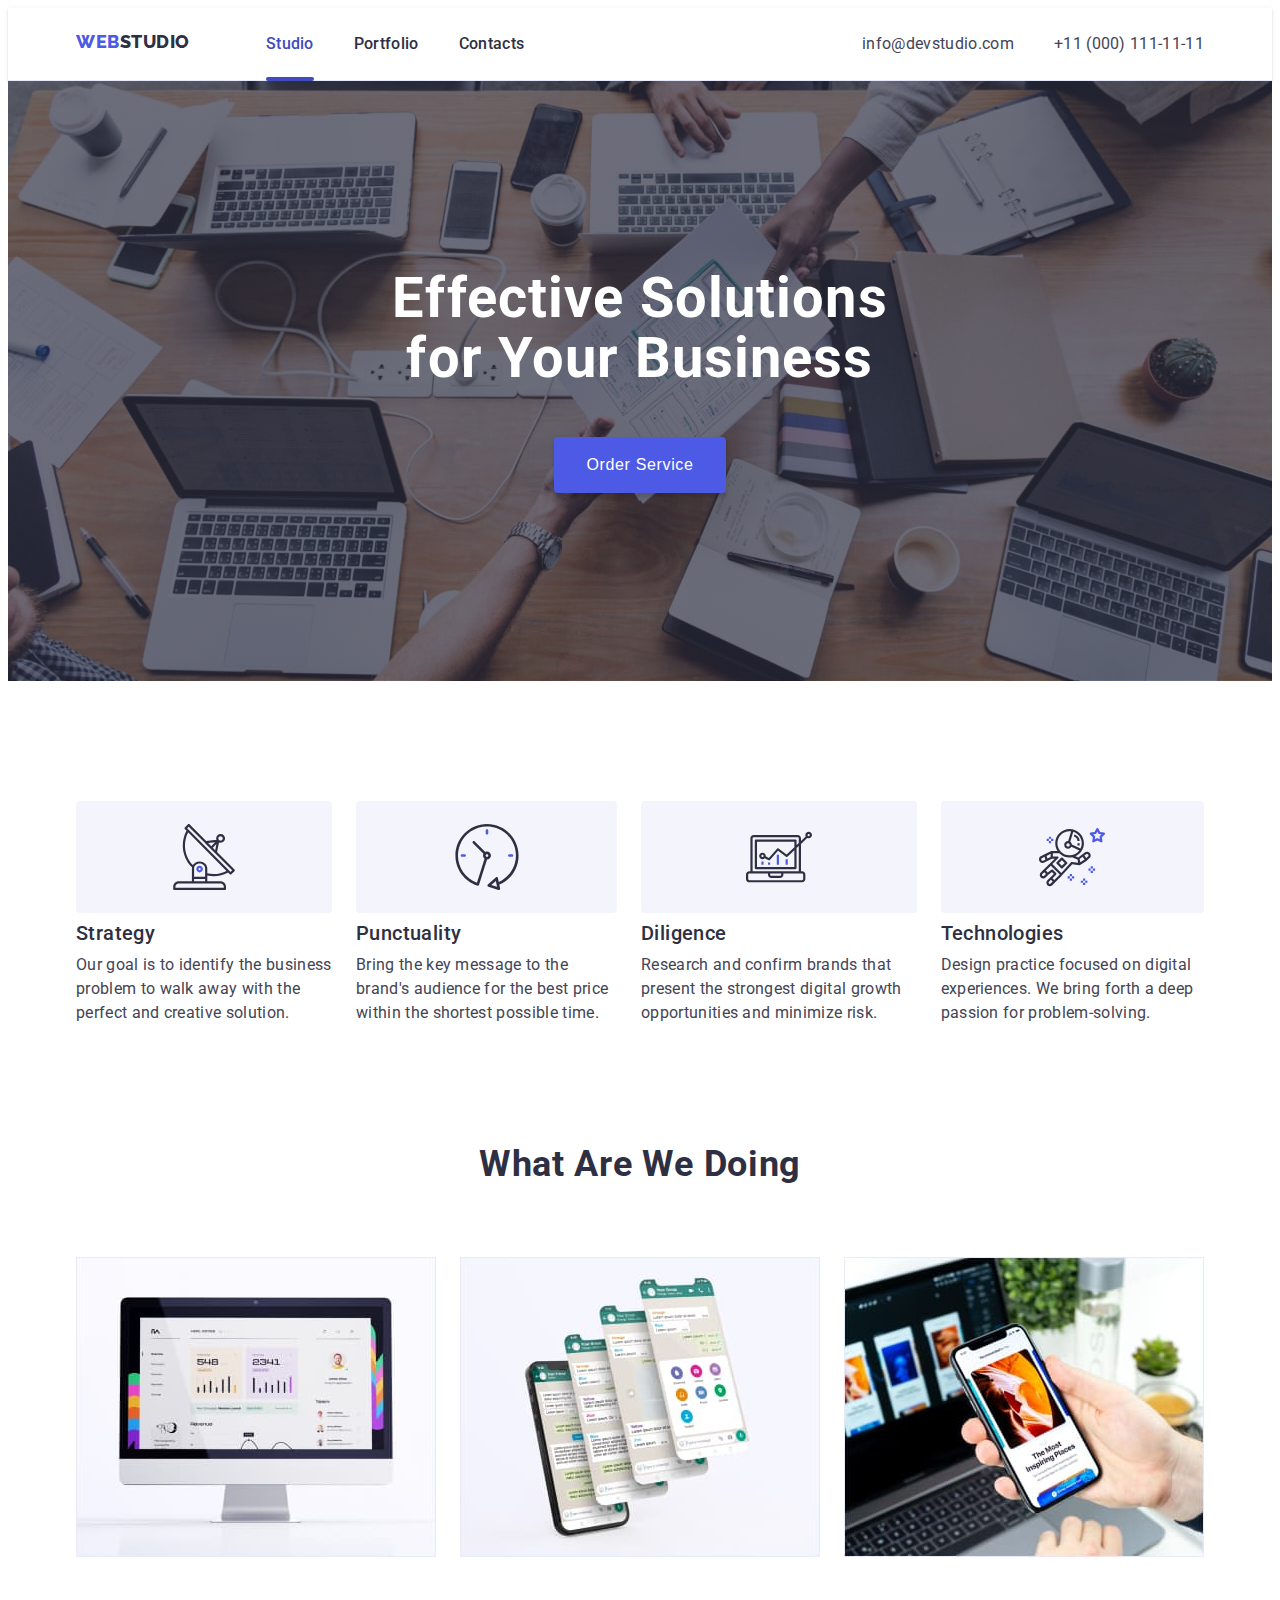
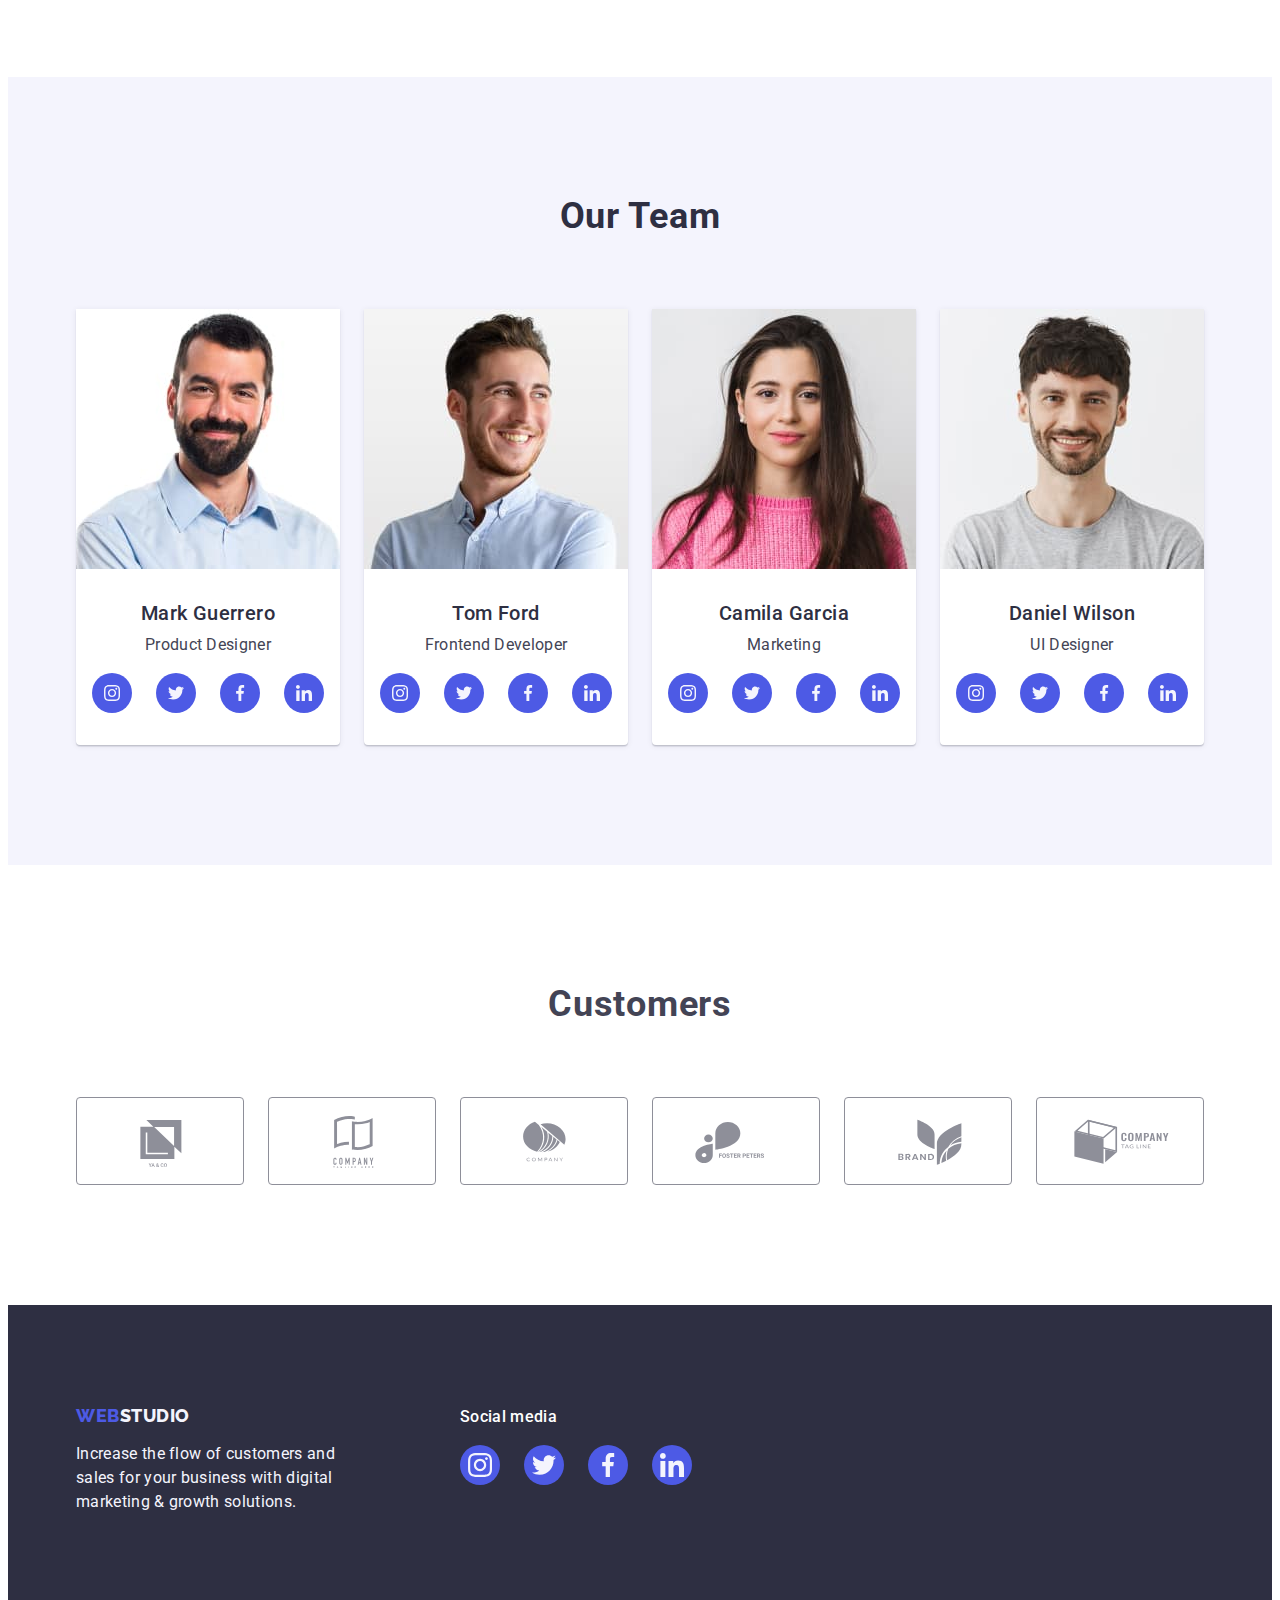
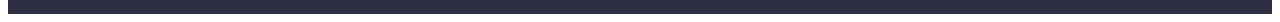
==== index.html @ 6870bdc2 "fix" ====
<!DOCTYPE html>
<html lang="en">
  <head>
    <meta charset="UTF-8" />
    <meta http-equiv="X-UA-Compatible" content="IE=edge" />
    <meta name="viewport" content="width=device-width, initial-scale=1.0" />
    <title>Document</title>

    <link rel="preconnect" href="https://fonts.googleapis.com" />
    <link rel="preconnect" href="https://fonts.gstatic.com" crossorigin />
    <link
      href="https://fonts.googleapis.com/css2?family=Raleway:wght@800&family=Roboto:wght@400;500;700;900&display=swap"
      rel="stylesheet"
    />
    <link
      rel="stylesheet"
      href="https://cdnjs.cloudflare.com/ajax/libs/modern-normalize/1.1.0/modern-normalize.min.css"
      integrity="sha512-wpPYUAdjBVSE4KJnH1VR1HeZfpl1ub8YT/NKx4PuQ5NmX2tKuGu6U/JRp5y+Y8XG2tV+wKQpNHVUX03MfMFn9Q=="
      crossorigin="anonymous"
      referrerpolicy="no-referrer"
    />
    <link rel="stylesheet" href="./css/styles.css" />
  </head>
  <body>
    <header class="head">
      <div class="first-container-box flex container">
        <nav class="nav-box flex">
          <a class="logo link" href="./index.html"
            >Web<span class="logo-item">Studio</span>
          </a>
          <ul class="navigation list flex">
            <li>
              <a class="active-nav-posithion link" href="./index.html"
                >Studio</a
              >
            </li>
            <li>
              <a class="navigation-link link" href="./portfolio.html"
                >Portfolio</a
              >
            </li>
            <li>
              <a class="navigation-link link" href="">Contacts</a>
            </li>
          </ul>
        </nav>
        <address class="adres">
          <ul class="adres-list list flex">
            <li>
              <a class="mail link" href="mailto:info@devstudio.com">
                info@devstudio.com
              </a>
            </li>
            <li>
              <a class="mail link" href="tel:+110001111111">
                +11 (000) 111-11-11
              </a>
            </li>
          </ul>
        </address>
      </div>
    </header>
    <main>
      <section class="hero">
        <div class="hero-container">
          <h1 class="hero-text">
            Effective Solutions <br />
            for Your Business
          </h1>
          <button type="button" class="hero-buton" data-modal-open>
            Order Service
          </button>
        </div>
      </section>
      <section class="first-sestion">
        <div class="container first-container">
          <h2 class="first-section-name visually-hidden">function</h2>
          <ul class="texlonogy-list list flex">
            <li class="type-of-tehnology-list">
              <div class="svg-second-section-div flex">
                <svg
                  class="svg-second-section"
                  style="width: 66px; height: 66px"
                >
                  <use href="./images/icons.svg#icon-antenna"></use>
                </svg>
              </div>
              <h3 class="global-names-style type-of-tehnology">Strategy</h3>
              <p class="global-text-style first-sections-text">
                Our goal is to identify the business problem to walk away with
                the perfect and creative solution.
              </p>
            </li>
            <li class="type-of-tehnology-list">
              <div class="svg-second-section-div flex">
                <svg
                  class="svg-second-section"
                  style="width: 66px; height: 66px"
                >
                  <use href="./images/icons.svg#icon-clock"></use>
                </svg>
              </div>
              <h3 class="global-names-style type-of-tehnology">Punctuality</h3>
              <p class="global-text-style first-sections-text">
                Bring the key message to the brand's audience for the best price
                within the shortest possible time.
              </p>
            </li>
            <li class="type-of-tehnology-list">
              <div class="svg-second-section-div flex">
                <svg
                  class="svg-second-section"
                  style="width: 66px; height: 66px"
                >
                  <use href="./images/icons.svg#icon-diagram"></use>
                </svg>
              </div>
              <h3 class="global-names-style type-of-tehnology">Diligence</h3>
              <p class="global-text-style first-sections-text">
                Research and confirm brands that present the strongest digital
                growth opportunities and minimize risk.
              </p>
            </li>

            <li class="type-of-tehnology-list">
              <div class="svg-second-section-div flex">
                <svg
                  class="svg-second-section"
                  style="width: 66px; height: 66px"
                >
                  <use href="./images/icons.svg#icon-astronaut"></use>
                </svg>
              </div>
              <h3 class="global-names-style type-of-tehnology">Technologies</h3>
              <p class="global-text-style first-sections-text">
                Design practice focused on digital experiences. We bring forth a
                deep passion for problem-solving.
              </p>
            </li>
          </ul>
        </div>
      </section>
      <section class="second-section">
        <div class="container second-container">
          <h2 class="second-section-name">What are we doing</h2>
          <ul class="list flex project-photo">
            <li>
              <img
                class="img"
                src="./images/photo1.jpg"
                alt="what are we doind"
                width="360"
                height="300"
              />
            </li>
            <li>
              <img
                class="img"
                src="./images/photo2.jpg"
                alt="what are we doind"
                width="360"
                height="300"
              />
            </li>
            <li>
              <img
                class="img"
                src="./images/photo3.jpg"
                alt="what are we doind"
                width="360"
                height="300"
              />
            </li>
          </ul>
        </div>
      </section>
      <section class="third-section">
        <div class="container third-container">
          <h2 class="third-section-name">Our Team</h2>
          <ul class="list flex people-in-team-list">
            <li class="people-in-team">
              <img
                class="img"
                src="./images/first.jpg"
                alt="team photo"
                width="264"
                height="260"
              />
              <div class="workers-info">
                <h3 class="global-names-style workers-name center">
                  Mark Guerrero
                </h3>
                <p class="global-text-style workers-profes center">
                  Product Designer
                </p>
                <ul class="list flex third-section-svg-list">
                  <li>
                    <a href="/index.html" class="third-section-item-list flex"
                      ><svg class="team-svg" style="width: 16px; height: 16px">
                        <use href="./images/icons.svg#icon-instagram"></use>
                      </svg>
                    </a>
                  </li>
                  <li>
                    <a href="/index.html" class="third-section-item-list flex"
                      ><svg class="team-svg" style="width: 16px; height: 16px">
                        <use href="./images/icons.svg#icon-twitter"></use>
                      </svg>
                    </a>
                  </li>
                  <li>
                    <a href="/index.html" class="third-section-item-list flex"
                      ><svg class="team-svg" style="width: 16px; height: 16px">
                        <use href="./images/icons.svg#icon-facebook"></use>
                      </svg>
                    </a>
                  </li>
                  <li>
                    <a href="/index.html" class="third-section-item-list flex"
                      ><svg class="team-svg" style="width: 16px; height: 16px">
                        <use href="./images/icons.svg#icon-linkedin"></use>
                      </svg>
                    </a>
                  </li>
                </ul>
              </div>
            </li>
            <li class="people-in-team">
              <img
                class="img"
                src="./images/second.jpg"
                alt="team photo"
                width="264"
                height="260"
              />
              <div class="workers-info">
                <h3 class="global-names-style workers-name center">Tom Ford</h3>
                <p class="global-text-style workers-profes center">
                  Frontend Developer
                </p>
                <ul class="list flex third-section-svg-list">
                  <li>
                    <a href="/index.html" class="third-section-item-list flex"
                      ><svg class="team-svg" style="width: 16px; height: 16px">
                        <use href="./images/icons.svg#icon-instagram"></use>
                      </svg>
                    </a>
                  </li>
                  <li>
                    <a href="/index.html" class="third-section-item-list flex"
                      ><svg class="team-svg" style="width: 16px; height: 16px">
                        <use href="./images/icons.svg#icon-twitter"></use>
                      </svg>
                    </a>
                  </li>
                  <li>
                    <a href="/index.html" class="third-section-item-list flex"
                      ><svg class="team-svg" style="width: 16px; height: 16px">
                        <use href="./images/icons.svg#icon-facebook"></use>
                      </svg>
                    </a>
                  </li>
                  <li>
                    <a href="/index.html" class="third-section-item-list flex"
                      ><svg class="team-svg" style="width: 16px; height: 16px">
                        <use href="./images/icons.svg#icon-linkedin"></use>
                      </svg>
                    </a>
                  </li>
                </ul>
              </div>
            </li>
            <li class="people-in-team">
              <img
                class="img"
                src="./images/thirsty.jpg"
                alt="team photo"
                width="264"
                height="260"
              />
              <div class="workers-info">
                <h3 class="global-names-style workers-name center">
                  Camila Garcia
                </h3>
                <p class="global-text-style workers-profes center">Marketing</p>
                <ul class="list flex third-section-svg-list">
                  <li>
                    <a href="/index.html" class="third-section-item-list flex"
                      ><svg class="team-svg" style="width: 16px; height: 16px">
                        <use href="./images/icons.svg#icon-instagram"></use>
                      </svg>
                    </a>
                  </li>
                  <li>
                    <a href="/index.html" class="third-section-item-list flex"
                      ><svg class="team-svg" style="width: 16px; height: 16px">
                        <use href="./images/icons.svg#icon-twitter"></use>
                      </svg>
                    </a>
                  </li>
                  <li>
                    <a href="/index.html" class="third-section-item-list flex"
                      ><svg class="team-svg" style="width: 16px; height: 16px">
                        <use href="./images/icons.svg#icon-facebook"></use>
                      </svg>
                    </a>
                  </li>
                  <li>
                    <a href="/index.html" class="third-section-item-list flex"
                      ><svg class="team-svg" style="width: 16px; height: 16px">
                        <use href="./images/icons.svg#icon-linkedin"></use>
                      </svg>
                    </a>
                  </li>
                </ul>
              </div>
            </li>
            <li class="people-in-team">
              <img
                class="img"
                src="./images/fourty.jpg"
                alt="team photo"
                width="264"
                height="260"
              />
              <div class="workers-info">
                <h3 class="global-names-style workers-name center">
                  Daniel Wilson
                </h3>
                <p class="global-text-style workers-profes center">
                  UI Designer
                </p>
                <ul class="list flex third-section-svg-list">
                  <li>
                    <a href="/index.html" class="third-section-item-list flex"
                      ><svg class="team-svg" style="width: 16px; height: 16px">
                        <use href="./images/icons.svg#icon-instagram"></use>
                      </svg>
                    </a>
                  </li>
                  <li>
                    <a href="/index.html" class="third-section-item-list flex"
                      ><svg class="team-svg" style="width: 16px; height: 16px">
                        <use href="./images/icons.svg#icon-twitter"></use>
                      </svg>
                    </a>
                  </li>
                  <li>
                    <a href="/index.html" class="third-section-item-list flex"
                      ><svg class="team-svg" style="width: 16px; height: 16px">
                        <use href="./images/icons.svg#icon-facebook"></use>
                      </svg>
                    </a>
                  </li>
                  <li>
                    <a href="/index.html" class="third-section-item-list flex"
                      ><svg class="team-svg" style="width: 16px; height: 16px">
                        <use href="./images/icons.svg#icon-linkedin"></use>
                      </svg>
                    </a>
                  </li>
                </ul>
              </div>
            </li>
          </ul>
        </div>
      </section>
      <section class="fourth-section">
        <div class="container fourth-container">
          <h2 class="customers-name">Customers</h2>
          <ul class="customers-list list flex">
            <li>
              <a href="" class="customers-div flex">
                <svg class="customers-svg" style="width: 104px; height: 56px">
                  <use href="./images/icons.svg#icon-logo1"></use>
                </svg>
              </a>
            </li>
            <li>
              <a href="./index.html" class="customers-div flex">
                <svg class="customers-svg" style="width: 104px; height: 56px">
                  <use href="./images/icons.svg#icon-logo2"></use>
                </svg>
              </a>
            </li>
            <li>
              <a href="./index.html" class="customers-div flex">
                <svg class="customers-svg" style="width: 104px; height: 56px">
                  <use href="./images/icons.svg#icon-logo3"></use>
                </svg>
              </a>
            </li>
            <li>
              <a href="./index.html" class="customers-div flex">
                <svg class="customers-svg" style="width: 104px; height: 56px">
                  <use href="./images/icons.svg#icon-logo4"></use>
                </svg>
              </a>
            </li>
            <li>
              <a href="./index.html" class="customers-div flex">
                <svg class="customers-svg" style="width: 104px; height: 56px">
                  <use href="./images/icons.svg#icon-logo5"></use>
                </svg>
              </a>
            </li>
            <li>
              <a href="./index.html" class="customers-div flex">
                <svg class="customers-svg" style="width: 104px; height: 56px">
                  <use href="./images/icons.svg#icon-logo6"></use>
                </svg>
              </a>
            </li>
          </ul>
        </div>
      </section>
    </main>

    <footer class="footer">
      <div class="container footer-container flex">
        <div>
          <a class="foter-logo link" href="./index.html"
            >Web<span class="footer-logo-item">Studio</span></a
          >
          <p class="global-text-style footer-text">
            Increase the flow of customers and sales for your business with
            digital marketing & growth solutions.
          </p>
        </div>

        <div class="foter-box">
          <p class="foter-social-text">Social media</p>
          <ul class="list flex third-section-svg-list">
            <li>
              <a href="/index.html" class="foter-item-svg flex"
                ><svg
                  class="team-svg foter-svg"
                  style="width: 24px; height: 24px"
                >
                  <use href="./images/icons.svg#icon-instagram"></use>
                </svg>
              </a>
            </li>
            <li>
              <a href="/index.html" class="foter-item-svg flex"
                ><svg
                  class="team-svg foter-svg"
                  style="width: 24px; height: 24px"
                >
                  <use href="./images/icons.svg#icon-twitter"></use>
                </svg>
              </a>
            </li>
            <li>
              <a href="/index.html" class="foter-item-svg flex"
                ><svg
                  class="team-svg foter-svg"
                  style="width: 24px; height: 24px"
                >
                  <use href="./images/icons.svg#icon-facebook"></use>
                </svg>
              </a>
            </li>
            <li>
              <a href="/index.html" class="foter-item-svg flex"
                ><svg
                  class="team-svg foter-svg"
                  style="width: 24px; height: 24px"
                >
                  <use href="./images/icons.svg#icon-linkedin"></use>
                </svg>
              </a>
            </li>
          </ul>
        </div>
      </div>
    </footer>
    <div class="main-owerlay is-hidden" data-modal>
      <div class="modale">
        <button type="button" class="close-buton" data-modal-close>
          <svg class="overlay-svg" style="width: 8px; height: 8px">
            <use href="./images/icons.svg#icon-Vector"></use>
          </svg>
        </button>
        <div class="form-div">
          <h3 class="form-name">
            Leave your contacts and we will call you back
          </h3>
          <form class="form">
            <div class="name-input-divs">
              <label class="send-list item name-label">
                Name
                <br />
                <input type="name" name="name" class="name-input" />
                <svg style="width: 12px; height: 12px" class="name-input-svg">
                  <use href="./images/icons.svg#icon-name"></use>
                </svg>
                <br />
              </label>
            </div>
            <div class="name-input-div">
              <label class="send-list item global-label-style">
                Phone
                <br />
                <input type="Phone" name="Phone" class="name-input" />
                <svg style="width: 13px; height: 13px" class="name-input-svg">
                  <use href="./images/icons.svg#icon-Phones"></use>
                </svg>
                <br />
              </label>
            </div>
            <div class="name-input-div">
              <label class="send-list-item global-label-style">
                Email
                <br />
                <input type="Email" name="Email" class="name-input" />
                <svg style="width: 15px; height: 12px" class="name-input-svg">
                  <use href="./images/icons.svg#icon-Email"></use>
                </svg>
                <br />
              </label>
            </div>
            <div class="name-input-div tex-area-div">
              <label class="send-list item global-label-style">
                Comment
                <br />
                <textarea
                  name="Comment"
                  placeholder="Text input"
                  class="coment-input"
                ></textarea>
                <br />
              </label>
            </div>
            <div class="name-input-divst">
              <label class="send-list item chekbox-label global-label-style">
                <input
                  type="checkbox"
                  name="hobby"
                  value="sports"
                  class="chekbox"
                />
                <span class="chekbox-label-span flex"> </span>
                I accept the terms and conditions of the
                <a href="./index.html" class="check-link link"
                  >Privacy Policy</a
                >
              </label>
            </div>
            <button type="submit" class="submit-button">Send</button>
          </form>
        </div>
      </div>
    </div>
    <script src="./js/modal.js"></script>
  </body>
</html>
---- css/styles.css ----
:root {
  --Primary-Brand: #4d5ae5;
  --Pressed-state: #404bbf;
  --Dark: #2e2f42;
  --Success: #31d0aa;
  --Text: #434455;
  --Subtle-Text: #8e8f99;
  --Accent: #e7e9fc;
  --Light: #f4f4fd;
  --White-background: #ffffff;
  --ModalModal-background: #fcfcfc;
}
*,
*::before,
*::after {
  box-sizing: border-box;
}
img {
  display: block;
  max-width: 100%;
  height: auto;
}
h1,
h2,
h3,
h4,
h5,
h6,
p,
ul {
  padding: 0;
  margin: 0;
}
.visually-hidden {
  position: absolute;
  width: 1px;
  height: 1px;
  margin: -1px;
  border: 0;
  padding: 0;

  white-space: nowrap;
  clip-path: inset(100%);
  clip: rect(0 0 0 0);
  overflow: hidden;
}

body {
  font-family: "Roboto", sans-serif;

  color: var(--Text);
  background-color: #ffffff;
}
.link {
  text-decoration: none;
}
.list {
  list-style: none;
  text-decoration: none;
}
.head {
  border-bottom: 1px solid var(--Accent);
  box-shadow: 0px 2px 1px rgba(46, 47, 66, 0.08),
    0px 1px 1px rgba(46, 47, 66, 0.16), 0px 1px 6px rgba(46, 47, 66, 0.08);
}
.contact,
.mail {
  font-style: normal;
}
.logo {
  padding: 22.5px 0;
  margin: 0 76px 0 0;
  font-family: "Raleway", sans-serif;
  font-weight: 800;
  font-size: 18px;
  line-height: 1.17;
  letter-spacing: 0.03em;
  text-transform: uppercase;
  color: var(--Primary-Brand);
}
.logo-item {
  color: var(--Dark);
}
.navigation {
  gap: 40px;
}
.navigation-link {
  position: relative;
  display: block;
  padding: 24px 0;
  letter-spacing: 0.02em;
  font-weight: 500;
  font-size: 16px;
  line-height: 24px;

  color: var(--Dark);
  transition: color 250ms cubic-bezier(0.4, 0, 0.2, 1);
}

.navigation-link:focus,
.navigation-link:hover {
  font-size: 16px;
  line-height: 1.5;
  color: var(--Pressed-state);
}
.navigation-link::after {
  content: "";
  display: block;
  position: absolute;
  width: 100%;
  height: 4px;
  left: 0;
  bottom: -1px;
  background-color: #404bbf;
  border-radius: 2px;
  transform: scaleX(0%);
  transition: transform 250ms cubic-bezier(0.4, 0, 0.2, 1);
}
.navigation-link:hover::after,
.navigation-link:focus::after {
  transform: scaleX(100%);
}
.active-nav-posithion {
  display: block;
  padding: 24px 0;
  letter-spacing: 0.02em;
  font-weight: 500;
  font-size: 16px;
  line-height: 24px;
  position: relative;

  color: var(--Pressed-state);
  transition: color 250ms cubic-bezier(0.4, 0, 0.2, 1);
}
.active-nav-posithion::after {
  position: absolute;
  content: "";
  display: block;
  height: 4px;
  width: 100%;
  bottom: -1px;
  left: 0;

  background-color: #404bbf;
  border-radius: 2px;
}

.contact,
.mail {
  transition: color 250ms cubic-bezier(0.4, 0, 0.2, 1);
  display: block;
  padding: 24px 0;
  font-size: 16px;
  line-height: 1.5;
  letter-spacing: 0.02em;

  color: var(--Text);
}
.mail:focus,
.mail:hover {
  font-size: 16px;
  line-height: 1.5;

  color: var(--Pressed-state);
}
.hero-text {
  margin: 0 0 48px 0;
  font-size: 56px;
  line-height: 1.07;
  letter-spacing: 0.02em;

  text-align: center;
  color: #ffffff;
}
.hero-buton {
  border: none;
  background: var(--Primary-Brand);
  font-weight: 500;
  font-size: 16px;
  line-height: 1.5;
  display: inline-block;
  padding: 16px 32px;
  min-width: 169px;
  min-height: 56px;
  box-shadow: 0px 4px 4px rgba(0, 0, 0, 0.15);
  border-radius: 4px;

  letter-spacing: 0.04em;

  color: var(--White-background);
  transition: background-color 250ms cubic-bezier(0.4, 0, 0.2, 1);
}
.hero-buton:focus,
.hero-buton:hover {
  background: var(--Pressed-state);
  cursor: pointer;
}
.global-names-style {
  font-weight: 500;
  letter-spacing: 0.02em;
  font-size: 20px;
  line-height: 1.2;

  color: var(--Dark);
}
.global-text-style {
  letter-spacing: 0.02em;
  font-size: 16px;
  line-height: 1.5;
}

.footer-text {
  width: 264px;
  color: var(--Light);
}
.project-buton {
  padding: 12px 24px;
  font-size: 16px;
  font-weight: 500;
  font-family: "Roboto", sans-serif;
  background: var(--Light);
  border: 1px solid var(--Accent);
  border-radius: 4px;
  cursor: pointer;

  font-size: 16px;
  line-height: 1.5;

  letter-spacing: 0.04em;
  box-shadow: none;

  color: var(--Primary-Brand);
  transition: background-color 250ms cubic-bezier(0.4, 0, 0.2, 1),
    border-color 250ms cubic-bezier(0.4, 0, 0.2, 1),
    box-shadow 250ms cubic-bezier(0.4, 0, 0.2, 1),
    color 250ms cubic-bezier(0.4, 0, 0.2, 1);
}
.project-buton:focus,
.project-buton:hover {
  border-color: var(--Pressed-state);
  background: var(--Pressed-state);
  box-shadow: 0px 3px 1px rgba(0, 0, 0, 0.1), 0px 2px 1px rgba(0, 0, 0, 0.08),
    0px 2px 2px rgba(0, 0, 0, 0.12);

  color: var(--White-background);
}
.project-name {
  margin-bottom: 8px;
  font-weight: 500;
  font-size: 20px;
  line-height: 1.2;
  letter-spacing: 0.02em;

  color: var(--Dark);
}
.project-type {
  letter-spacing: 0.02em;
  font-size: 16px;
  line-height: 1.5;

  color: var(--Text);
}
.adres {
  margin-left: auto;
  font-style: normal;
}

.first-sections-name {
  font-weight: 500;
  letter-spacing: 0.02em;
}
.second-section-name,
.third-section-name {
  font-weight: 700;
  letter-spacing: 0.02em;
  font-size: 36px;
  line-height: 1.11;
  text-align: center;
  text-transform: capitalize;
  color: var(--Dark);
}
.third-section {
  background-color: var(--Light);
}
.people-in-team {
  background-color: var(--White-background);
  box-shadow: 0px 1px 6px rgba(46, 47, 66, 0.08),
    0px 1px 1px rgba(46, 47, 66, 0.16), 0px 2px 1px rgba(46, 47, 66, 0.08);
  border-radius: 0px 0px 4px 4px;
}
.footer {
  padding: 100px 0;
  background-color: var(--Dark);
}
.footer-logo-item {
  color: var(--Light);
}

.flex {
  display: flex;
}
.container {
  max-width: 1158px;
  padding-left: 15px;
  padding-right: 15px;
  margin: 0 auto;
}

.adres-list {
  gap: 40px;
}
.texlonogy-list {
  gap: 24px;
}
.type-of-tehnology {
  margin-bottom: 8px;
}
.second-section-name {
  margin-bottom: 72px;
}
.project-photo {
  gap: 24px;
}
.third-section-name {
  margin-bottom: 72px;
}
.people-in-team-list {
  gap: 24px;
}
.workers-name {
  margin-bottom: 8px;
}
.center {
  text-align: center;
}
.workers-info {
  padding: 32px 16px;
}
.foter-logo {
  font-family: "Raleway", sans-serif;
  font-weight: 800;
  font-size: 18px;
  line-height: 1.17;
  letter-spacing: 0.03em;
  text-transform: uppercase;
  color: var(--Primary-Brand);
}
.footer-text {
  margin-top: 16px;
}
.list-buton {
  justify-content: center;
  gap: 24px;
  margin-bottom: 72px;
}
.project-photos {
  flex-wrap: wrap;
  gap: 48px 24px;
}
.type-of-tehnology-list {
  width: calc((100%-72px) / 4);
}
.first-sestion {
  padding: 120px 0;
}
.second-section {
  padding-bottom: 120px;
}
.third-section {
  padding: 120px 0;
}
.all-project-section {
  padding-top: 96px;
  padding-bottom: 120px;
}
.project-list-item {
  display: block;
  transition: box-shadow 250ms cubic-bezier(0.4, 0, 0.2, 1);
}

.project-list-item:hover,
.project-list-item:focus {
  box-shadow: 0px 1px 6px rgba(46, 47, 66, 0.08),
    0px 1px 1px rgba(46, 47, 66, 0.16), 0px 2px 1px rgba(46, 47, 66, 0.08);
}
.project-name-item {
  padding: 32px 16px;
  border: 1px solid var(--Accent);
  border-top: none;
}
.hiden-name-project {
  clip-path: inset(100%);
}

.svg-second-section-div {
  margin-bottom: 8px;
  background: var(--Light);
  border-radius: 4px;
  height: 112px;
  justify-content: center;
  align-items: center;
}
.team-svg {
  fill: #4d5ae5;
  width: 40px;
  height: 40px;
}
.third-section-svg-list {
  gap: 24px;
  margin-top: 16px;
}
.foter-box {
  margin-left: 120px;
}
.foter-social-text {
  font-weight: 500;
  font-size: 16px;
  line-height: 1.5;

  letter-spacing: 0.02em;

  color: #ffffff;
}
.customers-name {
  font-weight: 700;
  font-size: 36px;
  line-height: 1.11;

  text-align: center;
  letter-spacing: 0.02em;
}
.customers-svg {
  fill: #8e8f99;
  transition: fill 250ms cubic-bezier(0.4, 0, 0.2, 1);
}

.customers-div {
  justify-content: center;
  align-items: center;
  width: 168px;
  height: 88px;
  border: 1px solid #8e8f99;
  border-radius: 4px;
  transition: border 250ms cubic-bezier(0.4, 0, 0.2, 1);
}
.customers-list {
  gap: 24px;
  margin-top: 72px;
}
.fourth-section {
  padding: 120px 0;
}
.customers-div:hover,
.customers-div:focus {
  border-color: #404bbf;
}
.hero {
  background-size: cover;
  padding-top: 188px;
  padding-bottom: 188px;
  text-align: center;
  background-color: #2e2f42;
  max-width: 1440px;
  margin: 0 auto;

  background-image: linear-gradient(
      rgba(46, 47, 66, 0.7),
      rgba(46, 47, 66, 0.7)
    ),
    url(../images/people-office.jpg);

  background-position: center;
  background-repeat: no-repeat;
}
.foter-svg:hover,
.foter-svg:focus {
  fill: #31d0aa;
}

.customers-div:hover > .customers-svg,
.customers-div:focus > .customers-svg {
  fill: #404bbf;
}
.third-section-item-list {
  width: 40px;
  height: 40px;
  background: #4d5ae5;
  border-radius: 50%;
  justify-content: center;
  align-items: center;
  transition: background-color 250ms cubic-bezier(0.4, 0, 0.2, 1);
}
.foter-item-svg {
  transition: background-color 250ms cubic-bezier(0.4, 0, 0.2, 1);
  justify-content: center;
  align-items: center;
  background: #4d5ae5;
  border-radius: 50%;
  width: 40px;
  height: 40px;
}
.foter-item-svg:hover,
.foter-item-svg:focus {
  background: #31d0aa;
}
.third-section-item-list:hover,
.third-section-item-list:focus {
  background: #404bbf;
}
.project-owerlay-box {
  overflow: hidden;
  position: relative;
}

.project-owerlay-text {
  transform: translate(0, 100%);
  position: absolute;
  top: 0;
  left: 0;
  width: 100%;
  height: 100%;
  padding-top: 40px;
  padding-left: 32px;
  background-color: #4d5ae5;
  font-weight: 400;
  font-size: 16px;
  line-height: 1.5;
  letter-spacing: 0.02em;
  color: #f4f4fd;
  transition: transform 250ms cubic-bezier(0.4, 0, 0.2, 1);
}
.li-item:hover .project-owerlay-text {
  transform: translate(0, 0);
}
.main-owerlay {
  visibility: visible;
  position: fixed;
  width: 100%;
  height: 100%;
  background: rgba(46, 47, 66, 0.4);
  left: 0;
  top: 0;
  z-index: 100;
  opacity: 1;
  transition: opacity 250ms cubic-bezier(0.4, 0, 0.2, 1),
    visibility 250ms cubic-bezier(0.4, 0, 0.2, 1);
}
.modale {
  box-shadow: 0px 1px 1px rgba(0, 0, 0, 0.14), 0px 1px 3px rgba(0, 0, 0, 0.12),
    0px 2px 1px rgba(0, 0, 0, 0.2);
  border-radius: 4px;
  position: absolute;
  top: 50%;
  left: 50%;
  width: 408px;
  height: 576px;
  background-color: white;
  transform: translate(-50%, -50%) scale(1);
  transition: transform 250ms cubic-bezier(0.4, 0, 0.2, 1);
}
.close-buton {
  transition: background-color 250ms cubic-bezier(0.4, 0, 0.2, 1);
  width: 24px;
  height: 24px;
  display: flex;
  justify-content: center;
  align-items: center;
  padding: 0;
  border-radius: 50%;
  right: 24px;
  top: 24px;
  position: absolute;
  background-color: #e7e9fc;
  border: 1px solid rgba(0, 0, 0, 0.1);
  box-sizing: border-box;
}
.close-buton:hover,
.close-buton:focus {
  background-color: #404bbf;
}
.overlay-svg {
  transition: fill 250ms cubic-bezier(0.4, 0, 0.2, 1);
  fill: #2e2f42;
}
.close-buton:hover .overlay-svg,
.close-buton:focus .overlay-svg {
  cursor: pointer;
  fill: #ffffff;
}
.main-owerlay.is-hidden {
  visibility: hidden;
  opacity: 0;
  pointer-events: none;
}
.main-owerlay.is-hidden .modale {
  transform: translate(-50%, -50%) scale(0.9);
}
.form-div {
  padding-top: 72px;
  padding-left: 24px;
  padding-right: 24px;
}
.form-name {
  font-weight: 500;
  font-size: 16px;
  line-height: 1.5;

  text-align: center;
  letter-spacing: 0.02em;

  color: #2e2f42;
}
.form {
  margin-top: 16px;
}
.name-input {
  margin-top: 4px;
  width: 360px;
  height: 40px;
  border: 1px solid rgba(46, 47, 66, 0.4);
  border-radius: 4px;
  padding-left: 38px;
  padding-top: 11px;
  padding-bottom: 11px;
}
.name-input:focus {
  border-color: #4d5ae5;
}
.name-input:focus-visible {
  outline: none;
  border-color: #4d5ae5;
}
.coment-input {
  margin-top: 4px;
  padding: 8px 16px;
  width: 360px;
  height: 120px;

  border: 1px solid rgba(46, 47, 66, 0.4);
  border-radius: 4px;
}
.name-input-svg {
  position: absolute;
  top: 36px;
  left: 19px;
  fill: #2e2f42;
}
.name-input:focus + .name-input-svg {
  fill: #4d5ae5;
}
.name-input-div {
  max-height: 138px;
  position: relative;
  margin-top: 8px;
}
.name-input-divs {
  position: relative;
}
.coment-input:focus-visible {
  border-color: #4d5ae5;
  outline: none;
}
.submit-button {
  margin-left: 95px;
  margin-right: 95px;
  display: inline-block;
  text-align: center;
  margin-top: 19px;
  padding: 16px 32px;

  width: 169px;
  height: 56px;
  color: white;

  background: #4d5ae5;
  box-shadow: 0px 4px 4px rgba(0, 0, 0, 0.15);
  border-radius: 4px;
  outline: none;
  border-color: #4d5ae5;
}
.chekbox {
  -webkit-appearance: none;
  -moz-appearance: none;
  appearance: none;
}
.chekbox-label-span {
  justify-content: center;
  align-items: center;
  width: 16px;
  height: 16px;
  top: 2px;
  left: 8px;
  position: absolute;
  border: 1px solid rgba(46, 47, 66, 0.4);
  border-radius: 2px;
}
.chekbox-label {
  display: inline-block;
  font-weight: 400;
  font-size: 12px;
  line-height: 1.17;
  padding-left: 32px;
  letter-spacing: 0.04em;
  color: #8e8f99;
}
.chekbox:checked + .chekbox-label-span {
  background-color: #404bbf;
  background-image: url("../images/Vector\ \(3\).svg");
  background-size: contain;
  border-color: transparent;
  background-repeat: no-repeat;
}
.name-label {
  font-weight: 400;
  font-size: 12px;
  line-height: 1.17;

  letter-spacing: 0.04em;

  color: #8e8f99;
}
.global-label-style {
  font-size: 12px;
  line-height: 1.17;

  letter-spacing: 0.01em;

  color: #8e8f99;
}
.name-input-divst {
  position: relative;
  margin-top: 8px;
}
.tex-area-div {
  margin-bottom: 21px;
}
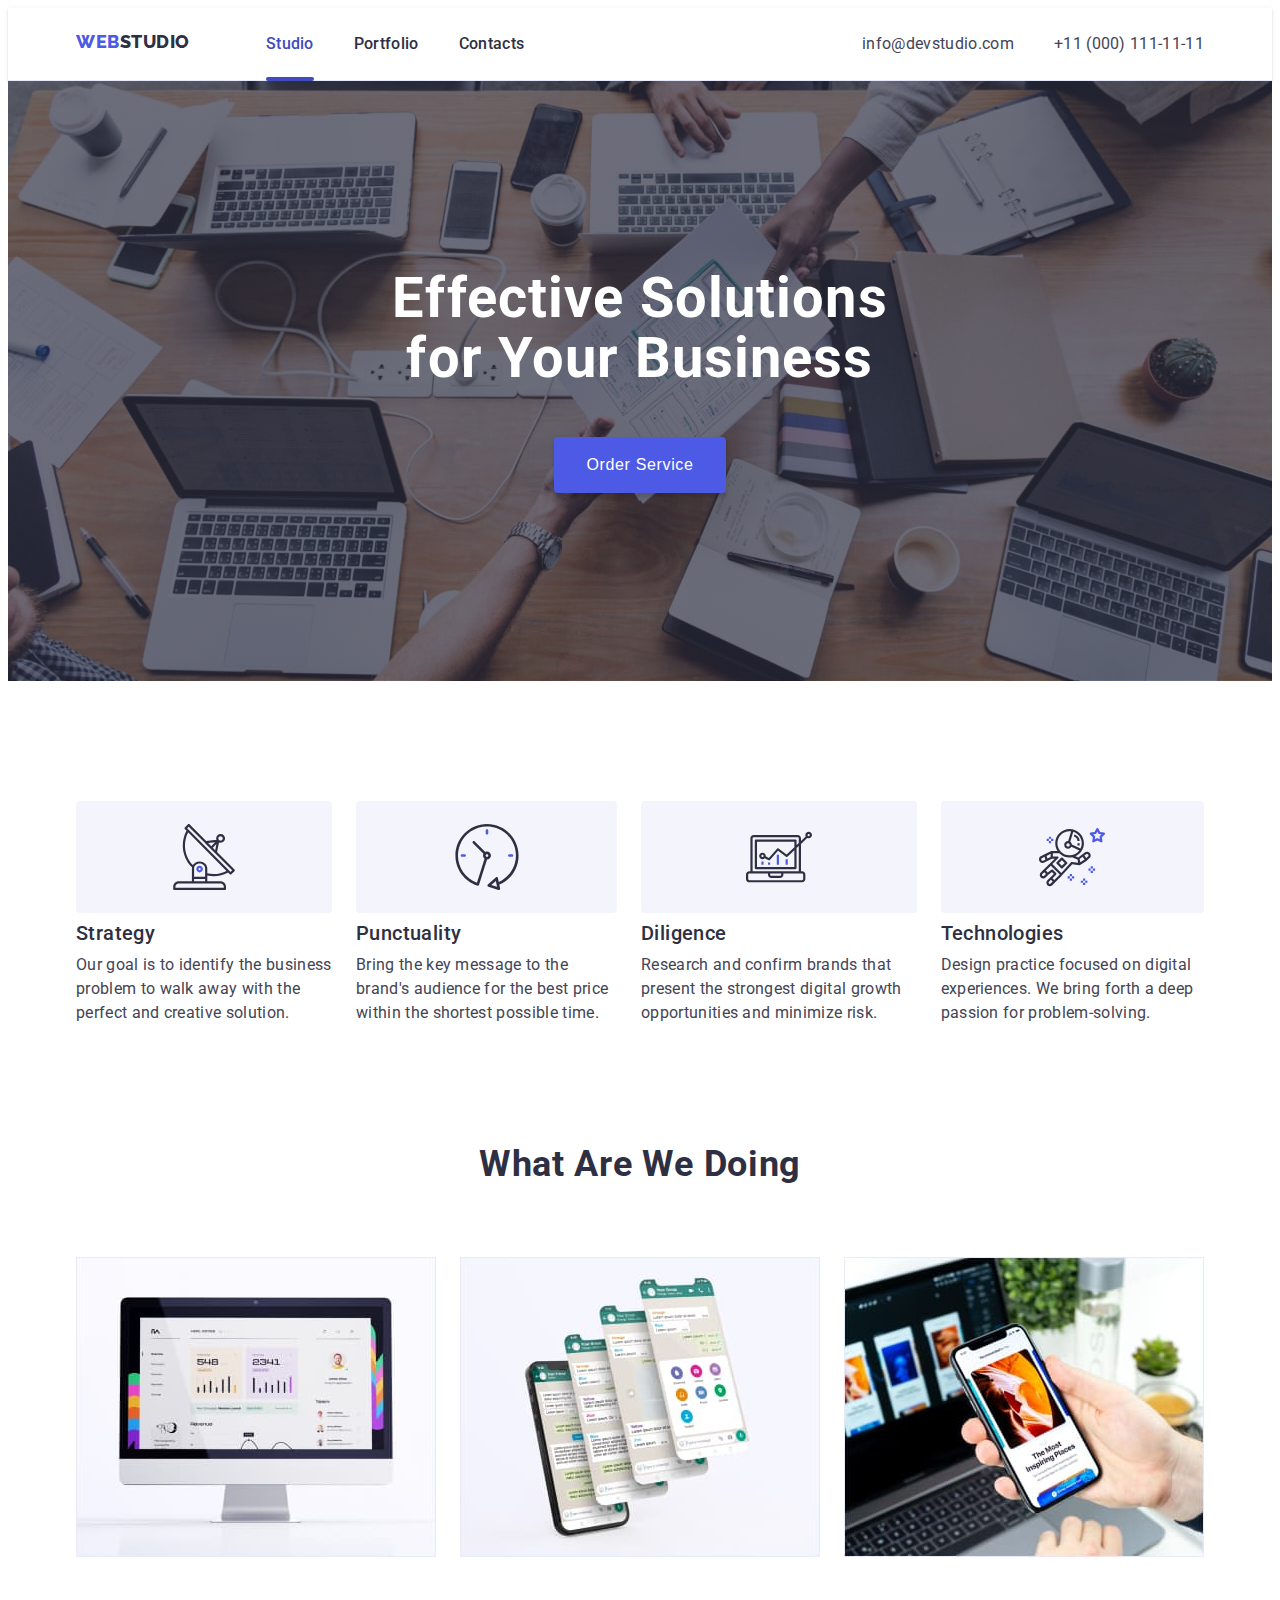
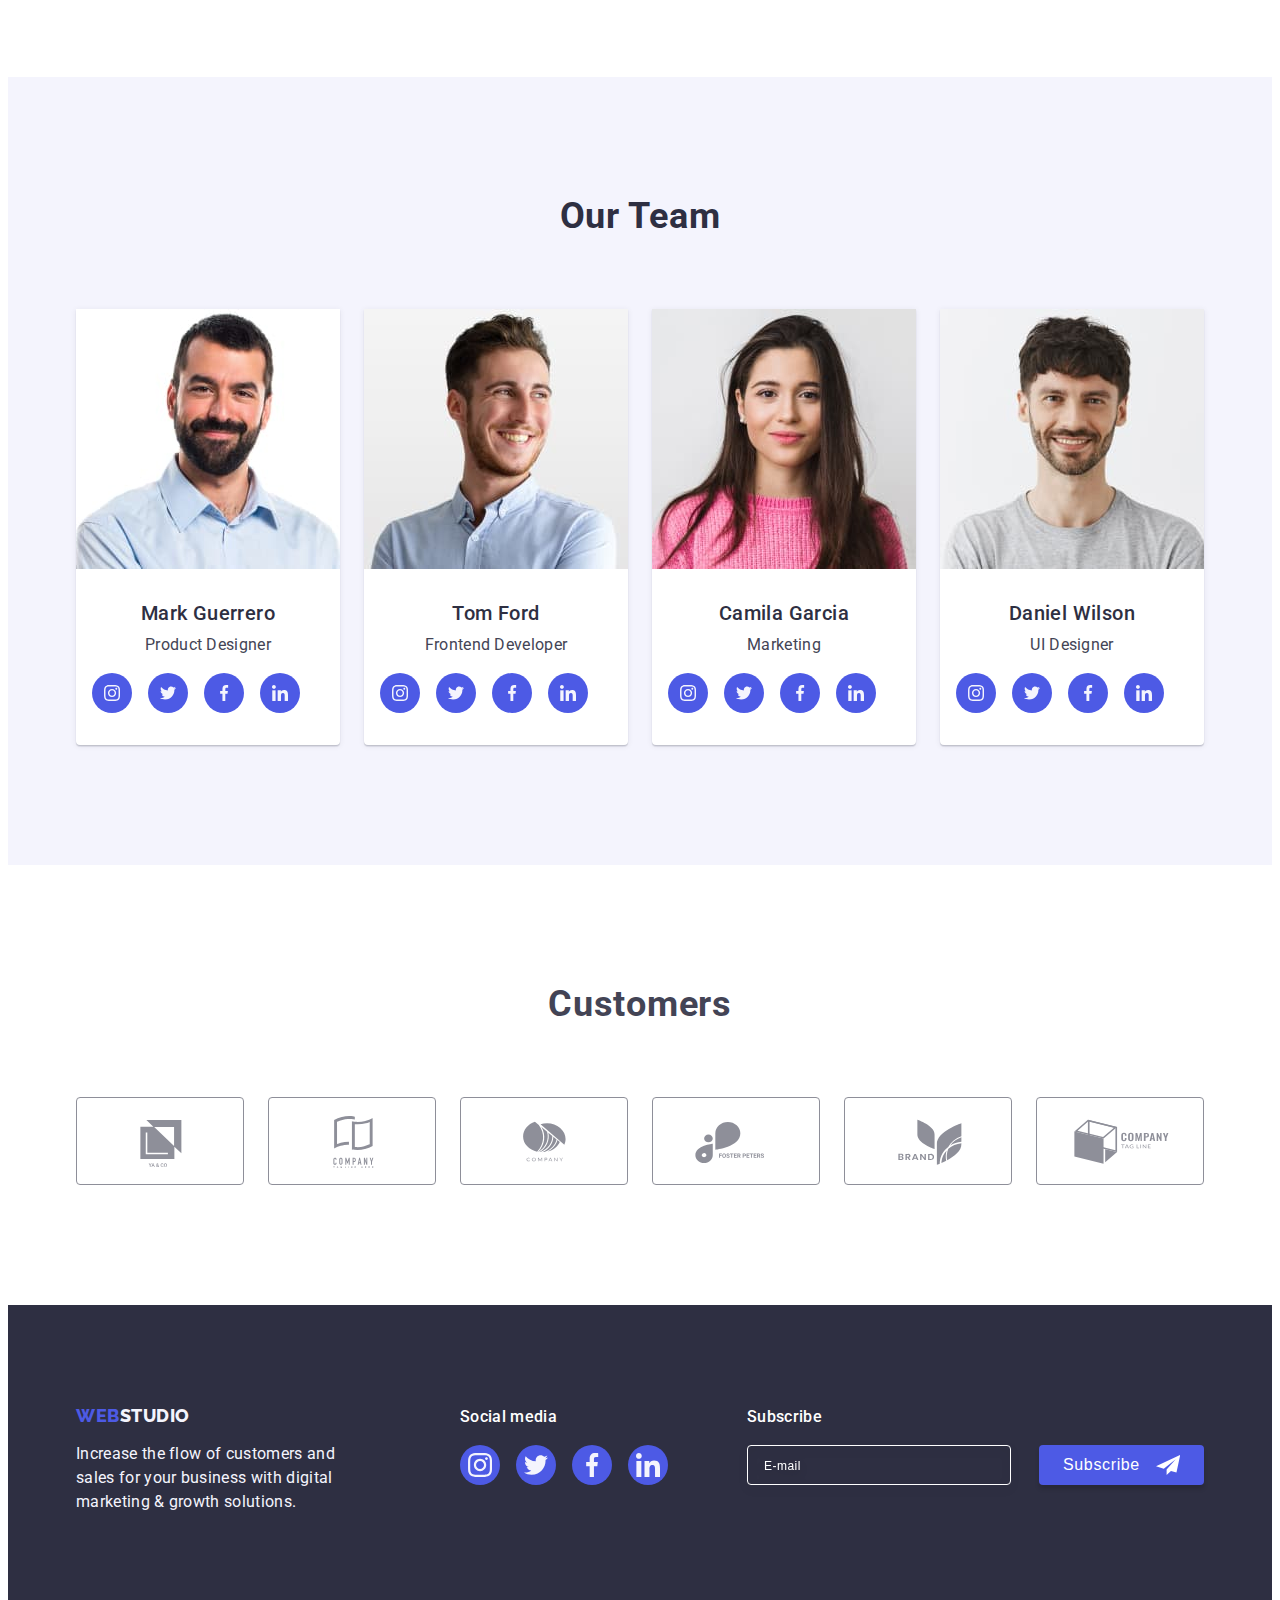
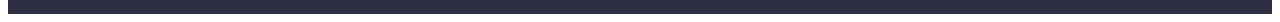
==== commit 4bd9780a: "fix" ====
--- a/index.html
+++ b/index.html
@@ -473,6 +473,25 @@
             </li>
           </ul>
         </div>
+        <div class="fotter-form">
+          <p class="foter-social-text">Subscribe</p>
+          <form>
+            <label class="footer-label">
+              <input
+                type="email"
+                name="Email "
+                class="footer-input"
+                placeholder="E-mail"
+              />
+              <button type="submit" class="footer-send-button">
+                Subscribe
+                <svg class="foter-input-svg" style="width: 24px; height: 24px">
+                  <use href="./images/icons.svg#icon-fotter-svg"></use>
+                </svg>
+              </button>
+            </label>
+          </form>
+        </div>
       </div>
     </footer>
     <div class="main-owerlay is-hidden" data-modal>
@@ -547,7 +566,7 @@
                 >
               </label>
             </div>
-            <button type="submit" class="submit-button">Send</button>
+            <button type="submit" class="hero-buton submit-button">Send</button>
           </form>
         </div>
       </div>
--- a/css/styles.css
+++ b/css/styles.css
@@ -406,7 +406,7 @@
   height: 40px;
 }
 .third-section-svg-list {
-  gap: 24px;
+  gap: 16px;
   margin-top: 16px;
 }
 .foter-box {
@@ -553,7 +553,7 @@
   top: 50%;
   left: 50%;
   width: 408px;
-  height: 576px;
+  height: 584px;
   background-color: white;
   transform: translate(-50%, -50%) scale(1);
   transition: transform 250ms cubic-bezier(0.4, 0, 0.2, 1);
@@ -631,6 +631,7 @@
   border-color: #4d5ae5;
 }
 .coment-input {
+  resize: none;
   margin-top: 4px;
   padding: 8px 16px;
   width: 360px;
@@ -639,9 +640,17 @@
   border: 1px solid rgba(46, 47, 66, 0.4);
   border-radius: 4px;
 }
+.coment-input::placeholder {
+  font-size: 12px;
+  line-height: 1.17;
+
+  letter-spacing: 0.04em;
+
+  color: rgba(46, 47, 66, 0.4);
+}
 .name-input-svg {
   position: absolute;
-  top: 36px;
+  top: 32px;
   left: 19px;
   fill: #2e2f42;
 }
@@ -676,7 +685,7 @@
   box-shadow: 0px 4px 4px rgba(0, 0, 0, 0.15);
   border-radius: 4px;
   outline: none;
-  border-color: #4d5ae5;
+  border-color: transparent;
 }
 .chekbox {
   -webkit-appearance: none;
@@ -688,7 +697,7 @@
   align-items: center;
   width: 16px;
   height: 16px;
-  top: 2px;
+  top: -1px;
   left: 8px;
   position: absolute;
   border: 1px solid rgba(46, 47, 66, 0.4);
@@ -711,6 +720,7 @@
   background-repeat: no-repeat;
 }
 .name-label {
+  display: block;
   font-weight: 400;
   font-size: 12px;
   line-height: 1.17;
@@ -720,6 +730,7 @@
   color: #8e8f99;
 }
 .global-label-style {
+  display: block;
   font-size: 12px;
   line-height: 1.17;
 
@@ -734,3 +745,58 @@
 .tex-area-div {
   margin-bottom: 21px;
 }
+.footer-input {
+  border: 1px solid #ffffff;
+  filter: drop-shadow(0px 4px 4px rgba(0, 0, 0, 0.15));
+  border-radius: 4px;
+  background-color: transparent;
+  width: 264px;
+  height: 40px;
+  padding: 8px 16px;
+}
+.footer-input::placeholder {
+  font-size: 12px;
+  line-height: 2;
+
+  letter-spacing: 0.04em;
+
+  color: #ffffff;
+}
+.footer-label {
+  display: block;
+  margin-top: 16px;
+}
+.footer-send-button {
+  position: relative;
+
+  border: none;
+  background: var(--Primary-Brand);
+  font-weight: 500;
+  font-size: 16px;
+  line-height: 1.5;
+  text-align: left;
+  padding: 8px 24px;
+  width: 165px;
+  height: 40px;
+  box-shadow: 0px 4px 4px rgba(0, 0, 0, 0.15);
+  border-radius: 4px;
+
+  letter-spacing: 0.04em;
+  margin-left: 24px;
+
+  color: var(--White-background);
+  transition: background-color 250ms cubic-bezier(0.4, 0, 0.2, 1);
+}
+.footer-send-button:focus,
+.footer-send-button:hover {
+  background: var(--Pressed-state);
+  cursor: pointer;
+}
+.fotter-form {
+  margin-left: 79px;
+}
+.foter-input-svg {
+  position: absolute;
+  top: 8px;
+  left: 117px;
+}
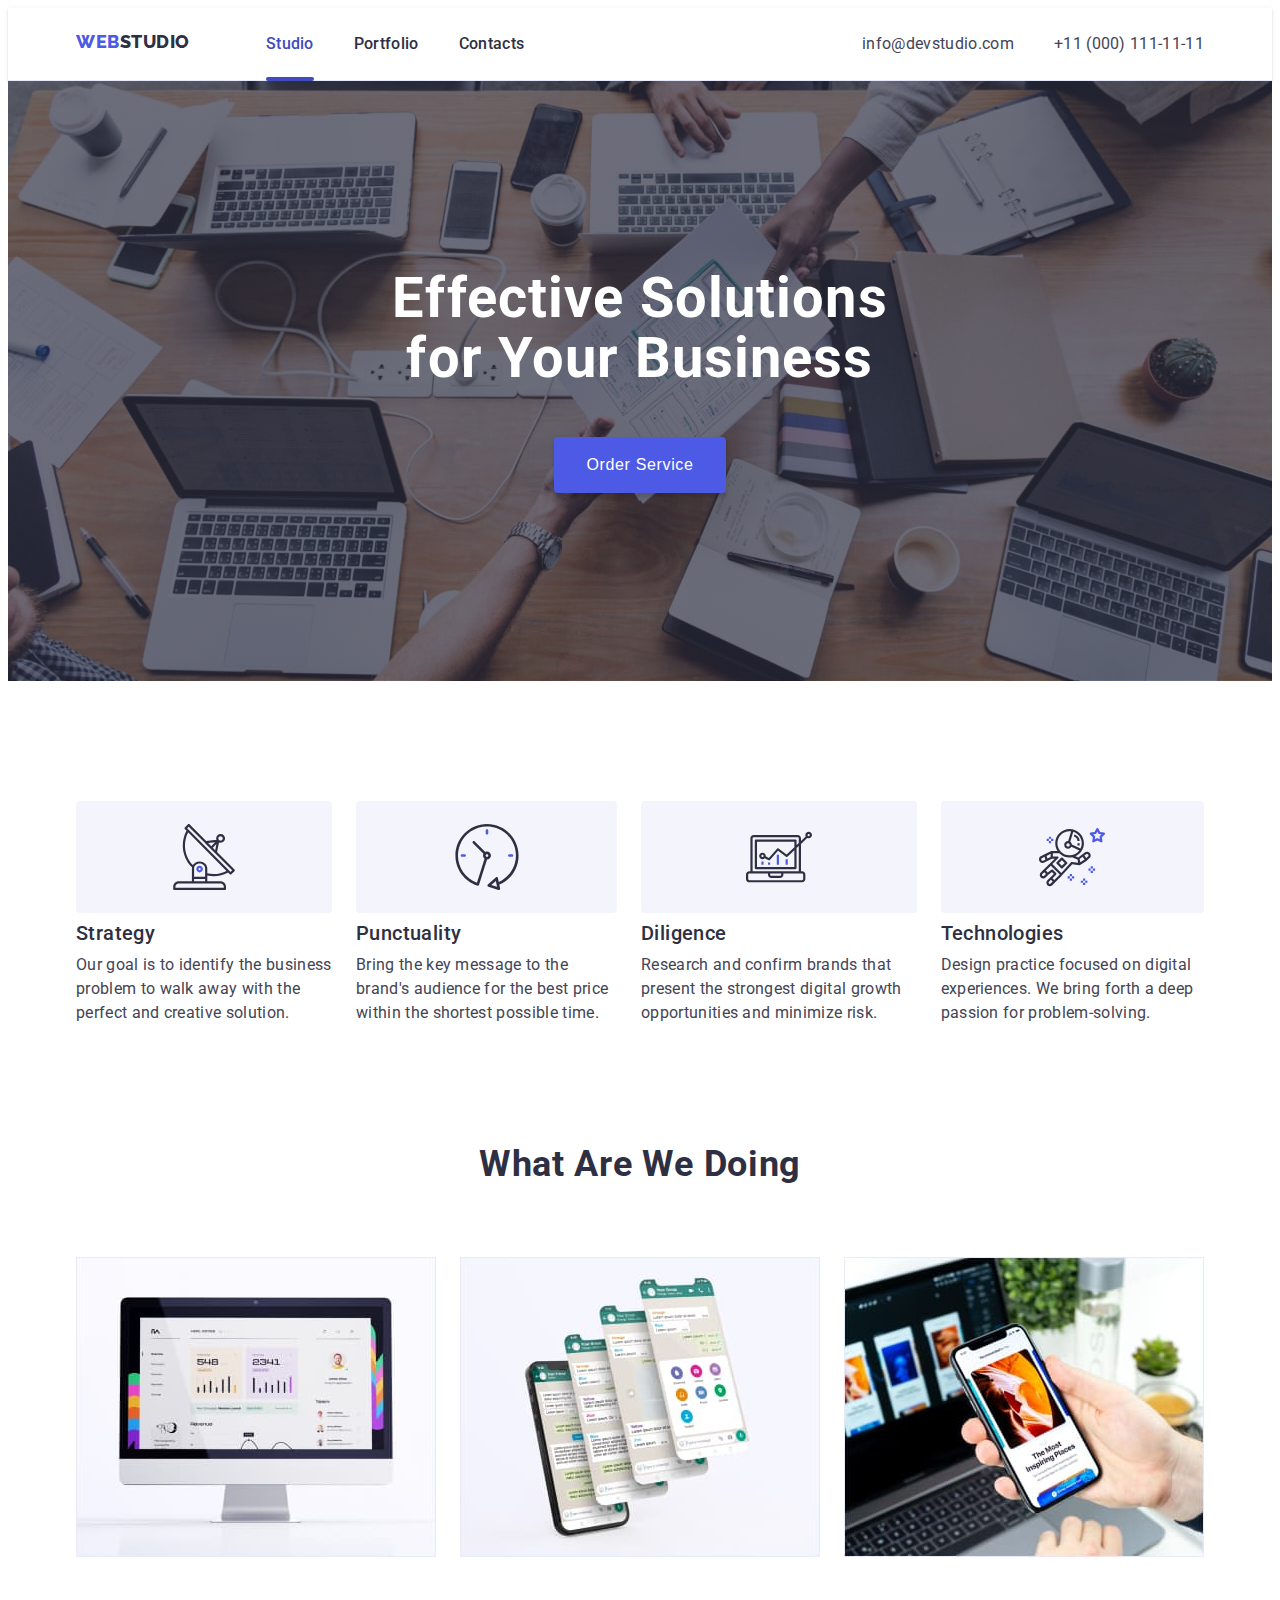
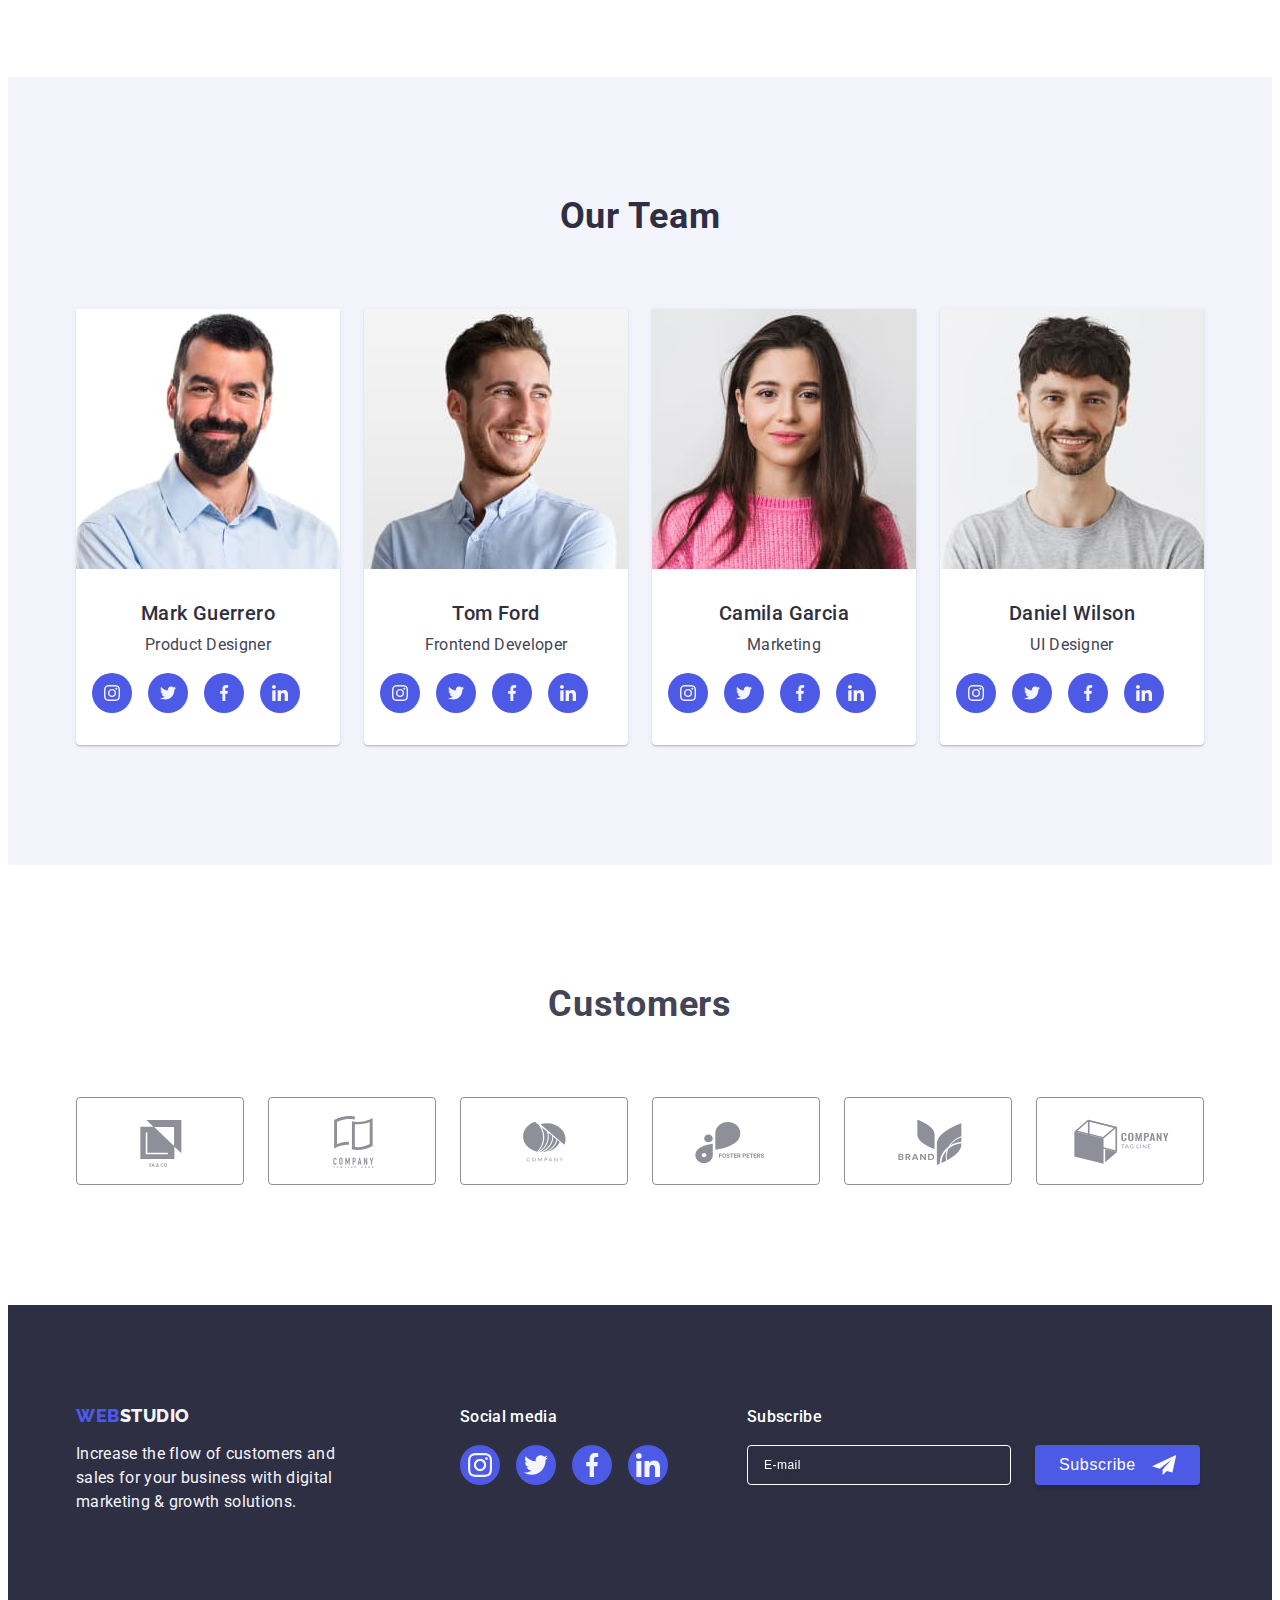
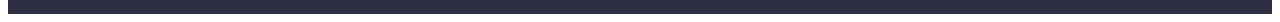
==== commit 1d7b634e: "fix" ====
--- a/index.html
+++ b/index.html
@@ -475,7 +475,7 @@
         </div>
         <div class="fotter-form">
           <p class="foter-social-text">Subscribe</p>
-          <form>
+          <form class="footer-form">
             <label class="footer-label">
               <input
                 type="email"
@@ -483,13 +483,13 @@
                 class="footer-input"
                 placeholder="E-mail"
               />
-              <button type="submit" class="footer-send-button">
-                Subscribe
-                <svg class="foter-input-svg" style="width: 24px; height: 24px">
-                  <use href="./images/icons.svg#icon-fotter-svg"></use>
-                </svg>
-              </button>
             </label>
+            <button type="submit" class="footer-send-button">
+              Subscribe
+              <svg class="foter-input-svg" style="width: 24px; height: 24px">
+                <use href="./images/icons.svg#icon-fotter-svg"></use>
+              </svg>
+            </button>
           </form>
         </div>
       </div>
@@ -501,74 +501,67 @@
             <use href="./images/icons.svg#icon-Vector"></use>
           </svg>
         </button>
-        <div class="form-div">
-          <h3 class="form-name">
-            Leave your contacts and we will call you back
-          </h3>
-          <form class="form">
-            <div class="name-input-divs">
-              <label class="send-list item name-label">
-                Name
-                <br />
-                <input type="name" name="name" class="name-input" />
-                <svg style="width: 12px; height: 12px" class="name-input-svg">
-                  <use href="./images/icons.svg#icon-name"></use>
-                </svg>
-                <br />
-              </label>
-            </div>
-            <div class="name-input-div">
-              <label class="send-list item global-label-style">
-                Phone
-                <br />
-                <input type="Phone" name="Phone" class="name-input" />
-                <svg style="width: 13px; height: 13px" class="name-input-svg">
-                  <use href="./images/icons.svg#icon-Phones"></use>
-                </svg>
-                <br />
-              </label>
-            </div>
-            <div class="name-input-div">
-              <label class="send-list-item global-label-style">
-                Email
-                <br />
-                <input type="Email" name="Email" class="name-input" />
-                <svg style="width: 15px; height: 12px" class="name-input-svg">
-                  <use href="./images/icons.svg#icon-Email"></use>
-                </svg>
-                <br />
-              </label>
-            </div>
-            <div class="name-input-div tex-area-div">
-              <label class="send-list item global-label-style">
-                Comment
-                <br />
-                <textarea
-                  name="Comment"
-                  placeholder="Text input"
-                  class="coment-input"
-                ></textarea>
-                <br />
-              </label>
-            </div>
-            <div class="name-input-divst">
-              <label class="send-list item chekbox-label global-label-style">
-                <input
-                  type="checkbox"
-                  name="hobby"
-                  value="sports"
-                  class="chekbox"
-                />
-                <span class="chekbox-label-span flex"> </span>
-                I accept the terms and conditions of the
-                <a href="./index.html" class="check-link link"
-                  >Privacy Policy</a
-                >
-              </label>
-            </div>
+
+        <h3 class="form-name">Leave your contacts and we will call you back</h3>
+        <form class="form">
+          <div class="name-input-divs">
+            <label class="send-list item name-label">
+              Name
+
+              <input type="name" name="name" class="name-input" />
+              <svg style="width: 12px; height: 12px" class="name-input-svg">
+                <use href="./images/icons.svg#icon-name"></use>
+              </svg>
+            </label>
+          </div>
+          <div class="name-input-div">
+            <label class="send-list item global-label-style">
+              Phone
+
+              <input type="Phone" name="Phone" class="name-input" />
+              <svg style="width: 13px; height: 13px" class="name-input-svg">
+                <use href="./images/icons.svg#icon-Phones"></use>
+              </svg>
+            </label>
+          </div>
+          <div class="name-input-div">
+            <label class="send-list-item global-label-style">
+              Email
+
+              <input type="Email" name="Email" class="name-input" />
+              <svg style="width: 15px; height: 12px" class="name-input-svg">
+                <use href="./images/icons.svg#icon-Email"></use>
+              </svg>
+            </label>
+          </div>
+          <div class="name-input-div tex-area-div">
+            <label class="send-list item global-label-style">
+              Comment
+
+              <textarea
+                name="Comment"
+                placeholder="Text input"
+                class="coment-input"
+              ></textarea>
+            </label>
+          </div>
+          <div class="name-input-divst">
+            <label class="send-list item chekbox-label global-label-style">
+              <input
+                type="checkbox"
+                name="hobby"
+                value="sports"
+                class="chekbox"
+              />
+              <span class="chekbox-label-span flex"> </span>
+              I accept the terms and conditions of the
+              <a href="./index.html" class="check-link link">Privacy Policy</a>
+            </label>
+          </div>
+          <div class="submit-div">
             <button type="submit" class="hero-buton submit-button">Send</button>
-          </form>
-        </div>
+          </div>
+        </form>
       </div>
     </div>
     <script src="./js/modal.js"></script>
--- a/css/styles.css
+++ b/css/styles.css
@@ -546,6 +546,10 @@
     visibility 250ms cubic-bezier(0.4, 0, 0.2, 1);
 }
 .modale {
+  padding-top: 72px;
+  padding-left: 24px;
+  padding-right: 24px;
+  padding-bottom: 24px;
   box-shadow: 0px 1px 1px rgba(0, 0, 0, 0.14), 0px 1px 3px rgba(0, 0, 0, 0.12),
     0px 2px 1px rgba(0, 0, 0, 0.2);
   border-radius: 4px;
@@ -595,11 +599,7 @@
 .main-owerlay.is-hidden .modale {
   transform: translate(-50%, -50%) scale(0.9);
 }
-.form-div {
-  padding-top: 72px;
-  padding-left: 24px;
-  padding-right: 24px;
-}
+
 .form-name {
   font-weight: 500;
   font-size: 16px;
@@ -631,6 +631,7 @@
   border-color: #4d5ae5;
 }
 .coment-input {
+  display: block;
   resize: none;
   margin-top: 4px;
   padding: 8px 16px;
@@ -670,11 +671,8 @@
   outline: none;
 }
 .submit-button {
-  margin-left: 95px;
-  margin-right: 95px;
-  display: inline-block;
   text-align: center;
-  margin-top: 19px;
+
   padding: 16px 32px;
 
   width: 169px;
@@ -740,7 +738,6 @@
 }
 .name-input-divst {
   position: relative;
-  margin-top: 8px;
 }
 .tex-area-div {
   margin-bottom: 21px;
@@ -762,11 +759,10 @@
 
   color: #ffffff;
 }
-.footer-label {
-  display: block;
-  margin-top: 16px;
-}
+
 .footer-send-button {
+  display: flex;
+  align-items: center;
   position: relative;
 
   border: none;
@@ -795,8 +791,16 @@
 .fotter-form {
   margin-left: 79px;
 }
+
+.footer-form {
+  display: flex;
+  align-items: center;
+  margin-top: 16px;
+}
+.submit-div {
+  margin-top: 24px;
+  text-align: center;
+}
 .foter-input-svg {
-  position: absolute;
-  top: 8px;
-  left: 117px;
-}
+  margin-left: 16px;
+}
